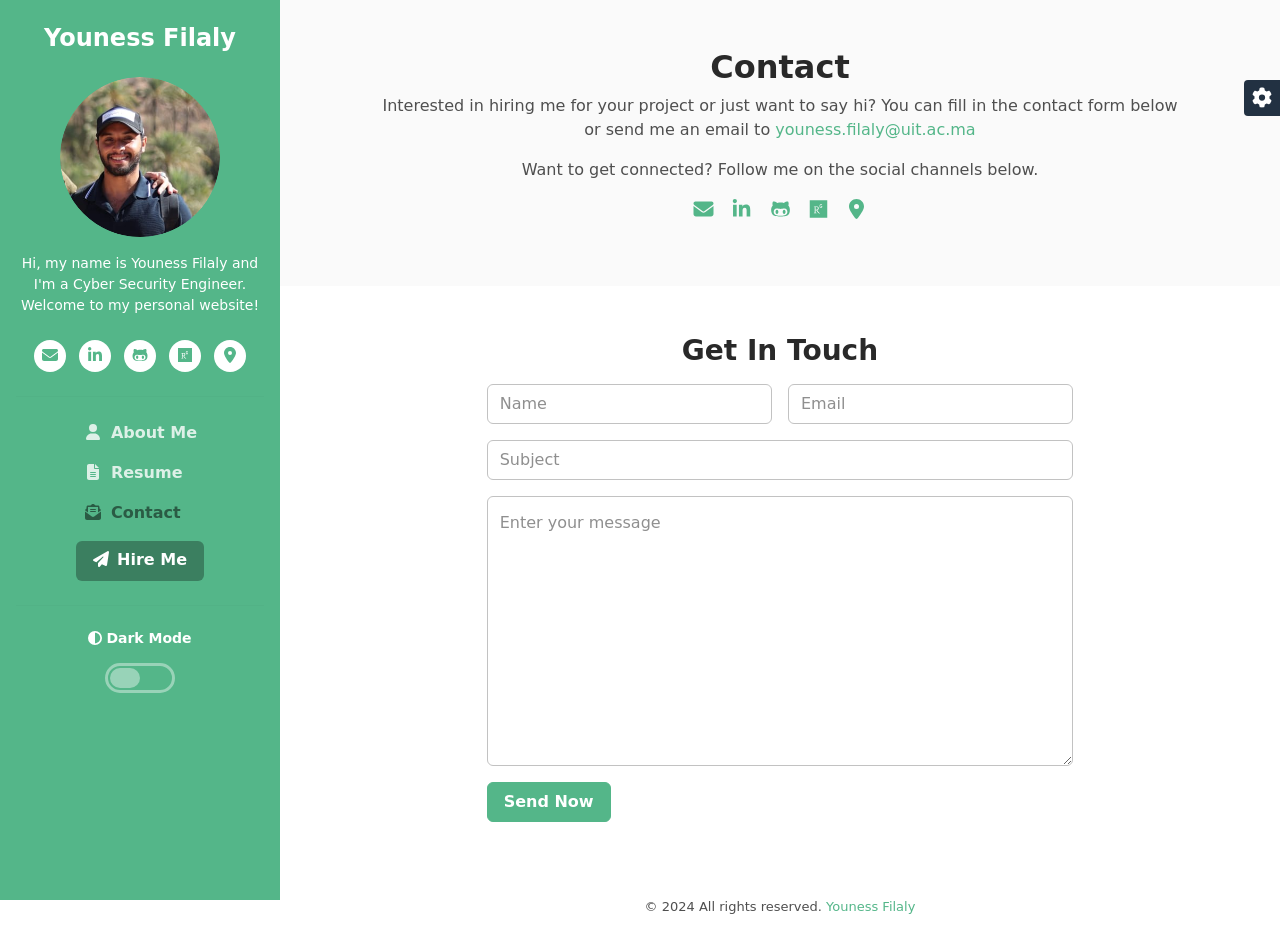
==== contact.html @ 471b8fb2 "first commit" ====
<!DOCTYPE html>
<html lang="en"> 

<head>
	<title>Youness Filaly - Cyber Security Engineer</title>
	
	<!-- Meta -->
	<meta charset="utf-8">
	<meta http-equiv="content-type" content="text/html;charset=UTF-8" />
	<meta http-equiv="X-UA-Compatible" content="IE=edge">
	<meta name="viewport" content="width=device-width, initial-scale=1.0">
	<meta name="description" content="Youness Filaly website">
	<meta name="author" content="Youness Filaly">   
	<link rel="shortcut icon" href="assets/favicon/favicon.ico"> 
	
	<!-- Google Fonts -->
	<link href="https://fonts.googleapis.com/css?family=Roboto:300,400,500,700" rel="stylesheet">
	
	<!-- FontAwesome JS -->
    <script defer src="assets/fontawesome/js/all.js"></script>
    
    <!-- Plugin CSS -->
    <link rel="stylesheet" href="assets/plugins/tiny-slider/tiny-slider.css">

	<!-- Theme CSS -->  
	<link id="theme-style" rel="stylesheet" href="assets/css/theme-1.css">

</head> 

<body>
	
	<header class="header text-center">	    
		<div class="force-overflow">
			<h1 class="blog-name pt-lg-4 mb-0"><a class="no-text-decoration" href="index.html">Youness Filaly</a></h1>
			
			<nav class="navbar navbar-expand-lg navbar-dark" >
				
				<button class="navbar-toggler" type="button" data-bs-toggle="collapse" data-bs-target="#navigation" aria-controls="navigation" aria-expanded="false" aria-label="Toggle navigation">
					<span class="navbar-toggler-icon"></span>
				</button>
				
				<div id="navigation" class="collapse navbar-collapse flex-column" >
					<div class="profile-section pt-3 pt-lg-0">
						<img class="profile-image mb-3 rounded-circle mx-auto" src="assets/images/profile.png" alt="image" >			
						
						<div class="bio mb-3">Hi, my name is Youness Filaly and I'm a Cyber Security Engineer. Welcome to my personal website!</div><!--//bio-->
						<ul class="social-list list-inline py-2 mx-auto">
							<li class="list-inline-item"><a href="mailto:youness.filaly@uit.ac.ma"><i class="fa-solid fa-envelope fa-fw"></i></a></li>
							<li class="list-inline-item"><a href="https://www.linkedin.com/in/youness-filaly-657412102/?locale=en_US" target="_blank"><i class="fa-brands fa-linkedin-in fa-fw"></i></a></li>
							<li class="list-inline-item"><a href="https://github.com/YounessFilaly"><i class="fa-brands fa-github-alt fa-fw"></i></a></li>
							<li class="list-inline-item"><a href="https://www.researchgate.net/profile/Youness_Filaly" target="_blank"><i class="fa-brands fa-researchgate fa-fw"></i></a></li>
							<li class="list-inline-item"><a href="https://www.google.com/maps/place/Agadir+80000/@30.419747,-9.5777446,12z/data=!3m1!4b1!4m6!3m5!1s0xdb3b6e9daad1cc9:0xbcf8d0b78bf48474!8m2!3d30.4280405!4d-9.5925444!16zL20vMDFwMTly?entry=ttu&g_ep=EgoyMDI0MDkxMS4wIKXMDSoASAFQAw%3D%3D" target="_blank"><i class="fa-solid fa-location-dot fa-fw" title="Agadir, Morocco" ></i></a></li>
						</ul><!--//social-list-->
						<hr> 
					</div><!--//profile-section-->
					
					<ul class="navbar-nav flex-column text-start">
						<li class="nav-item">
							<a class="nav-link " href="index.html"><i class="fas fa-user fa-fw me-2"></i>About Me<span class="sr-only">(current)</span></a>
						</li>
						<li class="nav-item">
							<a class="nav-link" href="resume.html"><i class="fas fa-file-alt fa-fw me-2"></i>Resume</a>
						</li>
						<li class="nav-item">
							<a class="nav-link active" href="contact.html"><i class="fas fa-envelope-open-text fa-fw me-2"></i>Contact</a>
						</li>
					</ul>
					
					<div class="my-2">
						<a class="btn btn-primary" href="contact.html" target="_blank"><i class="fas fa-paper-plane me-2"></i>Hire Me</a>
					</div>
					
	
					<div class="dark-mode-toggle text-center w-100">
						<hr class="mb-4">
					    <h4 class="toggle-name mb-3 "><i class="fas fa-adjust me-1"></i>Dark Mode</h4>
					    
					    <input class="toggle" id="darkmode" type="checkbox">
					    <label class="toggle-btn mx-auto mb-0" for="darkmode"></label>
					    
					</div><!--//dark-mode-toggle-->
					
				</div>
			</nav>
		</div><!--//force-overflow-->
	</header>
	    
    <div class="main-wrapper">
	    <section class="cta-section theme-bg-light py-5">
		    <div class="container text-center single-col-max-width">
			    <h2 class="heading">Contact</h2>
			    <div class="intro">
			    <p>Interested in hiring me for your project or just want to say hi? You can fill in the contact form below or send me an email to <a  class="text-link" href="mailto:youness.filaly@uit.ac.ma">youness.filaly@uit.ac.ma</a></p>
			    <p>Want to get connected? Follow me on the social channels below.</p>
			    <ul class="list-inline mb-0">		            
	                <li class="list-inline-item mb-3"><a href="mailto:youness.filaly@uit.ac.ma"><i class="fa-solid fa-envelope fa-fw fa-lg"></i></a></li>
					<li class="list-inline-item mb-3"><a href="https://www.linkedin.com/in/youness-filaly-657412102/?locale=en_US" target="_blank"><i class="fa-brands fa-linkedin-in fa-fw fa-lg"></i></a></li>
					<li class="list-inline-item mb-3"><a href="https://github.com/YounessFilaly"><i class="fa-brands fa-github-alt fa-fw fa-lg"></i></a></li>
					<li class="list-inline-item mb-3"><a href="https://www.researchgate.net/profile/Youness_Filaly" target="_blank"><i class="fa-brands fa-researchgate fa-fw fa-lg"></i></a></li>
					<li class="list-inline-item mb-3"><a href="https://www.google.com/maps/place/Agadir+80000/@30.419747,-9.5777446,12z/data=!3m1!4b1!4m6!3m5!1s0xdb3b6e9daad1cc9:0xbcf8d0b78bf48474!8m2!3d30.4280405!4d-9.5925444!16zL20vMDFwMTly?entry=ttu&g_ep=EgoyMDI0MDkxMS4wIKXMDSoASAFQAw%3D%3D" target="_blank"><i class="fa-solid fa-location-dot fa-fw fa-lg" title="Agadir, Morocco" ></i></a></li>
	                <!--<li class="list-inline-item mb-3"><a class="facebook" href="#"><i class="fa-brands fa-facebook-f fa-fw fa-lg"></i></a></li>-->
	                
	                
	            </ul><!--//social-list-->
			    
			</div><!--//container-->
	    </section>
	    <section class="contact-section px-3 py-5 p-md-5">
		    <div class="container">
			    <form id="contact-form" class="contact-form col-lg-8 mx-lg-auto" method="post" action="#">
			        <h3 class="text-center mb-3">Get In Touch</h3>
			        <div class="row g-3">                                                           
		                <div class="col-12 col-md-6">
		                    <label class="sr-only" for="cname">Name</label>
		                    <input type="text" class="form-control" id="cname" name="name" placeholder="Name" minlength="2" required="" aria-required="true">
		                </div>                    
		                <div class="col-12 col-md-6">
		                    <label class="sr-only" for="cemail">Email</label>
		                    <input type="email" class="form-control" id="cemail" name="email" placeholder="Email" required="" aria-required="true">
		                </div>
		                <div class="col-12">
			                <label class="sr-only" for="csubject">Subject</label>
		                    <input type="text" class="form-control" id="csubject" name="subject" placeholder="Subject" minlength="2" required="" aria-required="true">
						</div>
		                <div class="col-12">
		                    <label class="sr-only" for="cmessage">Your message</label>
		                    <textarea class="form-control" id="cmessage" name="message" placeholder="Enter your message" rows="10" required="" aria-required="true"></textarea>
		                </div>
		                 <div class="form-group col-12">
		                    <button type="submit" class="btn btn-block btn-primary py-2">Send Now</button>
		                </div>                           
		            </div><!--//form-row-->
		        </form>
		    </div><!--//container-->
	    </section>
	    
	    <footer class="footer text-center py-4">
			<small class="copyright"> &copy; 2024 All rights reserved. <a href="#" target="_blank">Youness Filaly</a></small>
		</footer>
    
    </div><!--//main-wrapper-->
    
    <!-- *****CONFIGURE STYLE (REMOVE ON YOUR PRODUCTION SITE)****** -->  
	<div id="config-panel" class="config-panel config-panel-hide d-none d-lg-block">
		<div class="panel-inner">
			<a id="config-trigger" class="config-trigger text-center" href="#"><i class="fas fa-cog mx-auto" data-fa-transform="down-6" ></i></a>
			<h5 class="panel-title">Choose Colour</h5>
			<ul id="color-options" class="list-inline mb-0">
				<li class="theme-1 active list-inline-item"><a data-style="assets/css/theme-1.css" href="#"></a></li>
				<li class="theme-2  list-inline-item"><a data-style="assets/css/theme-2.css" href="#"></a></li>
				<li class="theme-3  list-inline-item"><a data-style="assets/css/theme-3.css" href="#"></a></li>
				<li class="theme-4  list-inline-item"><a data-style="assets/css/theme-4.css" href="#"></a></li>
				<li class="theme-5  list-inline-item"><a data-style="assets/css/theme-5.css" href="#"></a></li>
				<li class="theme-6  list-inline-item"><a data-style="assets/css/theme-6.css" href="#"></a></li>
				<li class="theme-7  list-inline-item"><a data-style="assets/css/theme-7.css" href="#"></a></li>
				<li class="theme-8  list-inline-item"><a data-style="assets/css/theme-8.css" href="#"></a></li>
				<li class="theme-9  list-inline-item"><a data-style="assets/css/theme-9.css" href="#"></a></li>
				<li class="theme-10  list-inline-item"><a data-style="assets/css/theme-10.css" href="#"></a></li>
			</ul>
			<a id="config-close" class="close" href="#"><i class="fa fa-times-circle"></i></a>
		</div><!--//panel-inner-->
	</div><!--//configure-panel-->

    <!-- Javascript -->          
    <script src="assets/plugins/popper.min.js"></script> 
    <script src="assets/plugins/bootstrap/js/bootstrap.min.js"></script> 
    
    <!-- Dark Mode -->
	<script src="assets/plugins/js-cookie.min.js"></script>
	<script src="assets/js/dark-mode.js"></script>

    <!-- Style Switcher (REMOVE ON YOUR PRODUCTION SITE) -->
    <script src="assets/js/demo/style-switcher.js"></script>     
    

</body>

<!-- Mirrored from themes.3rdwavemedia.com/devcard/bs5/contact.html by HTTrack Website Copier/3.x [XR&CO'2014], Sat, 14 Sep 2024 13:37:14 GMT -->
</html>
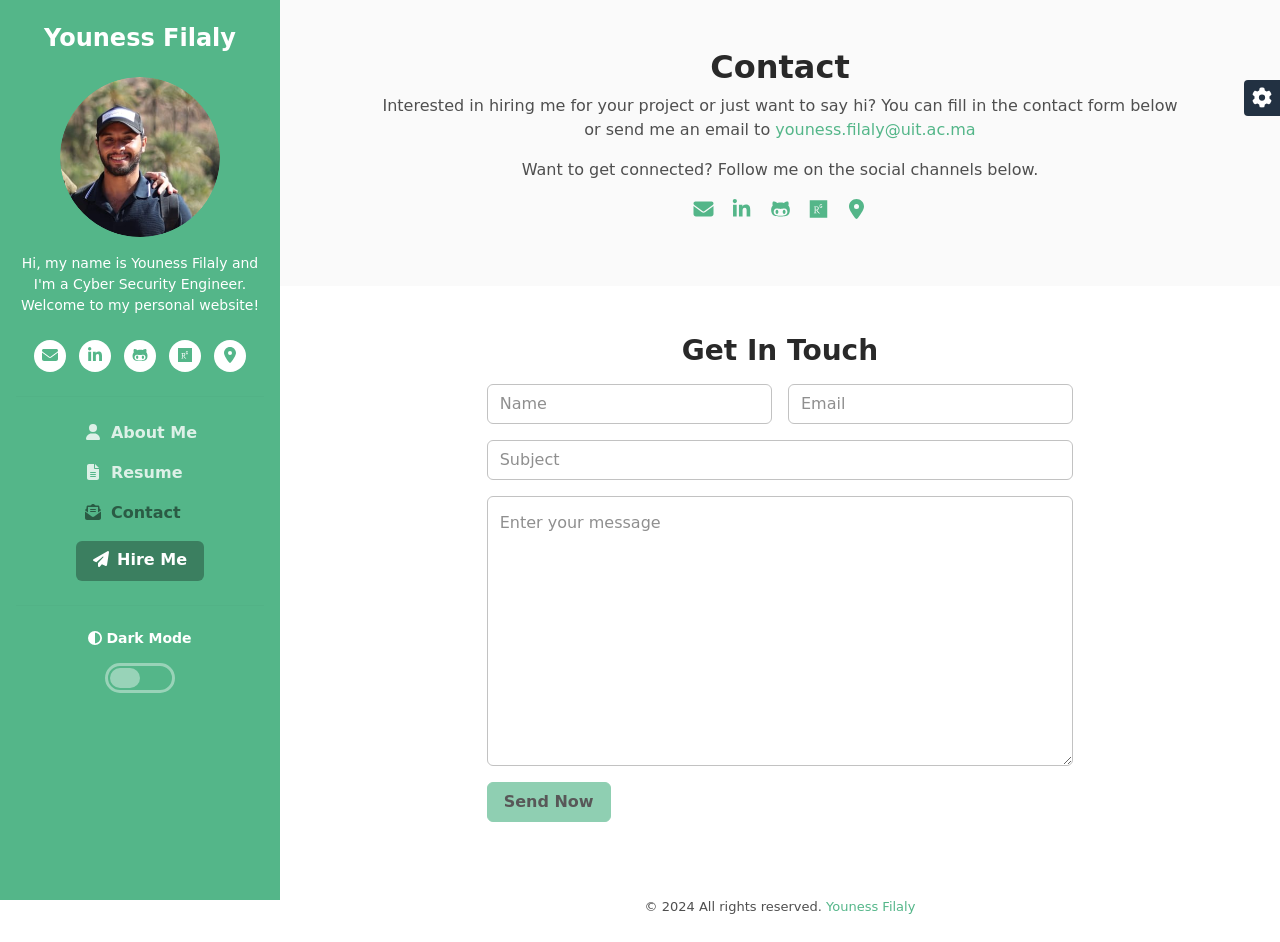
==== commit 0ac421dd: "SendModify" ====
--- a/contact.html
+++ b/contact.html
@@ -127,7 +127,7 @@
 		                    <textarea class="form-control" id="cmessage" name="message" placeholder="Enter your message" rows="10" required="" aria-required="true"></textarea>
 		                </div>
 		                 <div class="form-group col-12">
-		                    <button type="submit" class="btn btn-block btn-primary py-2">Send Now</button>
+		                    <button type="submit" class="btn btn-block btn-primary py-2" disabled >Send Now</button>
 		                </div>                           
 		            </div><!--//form-row-->
 		        </form>
